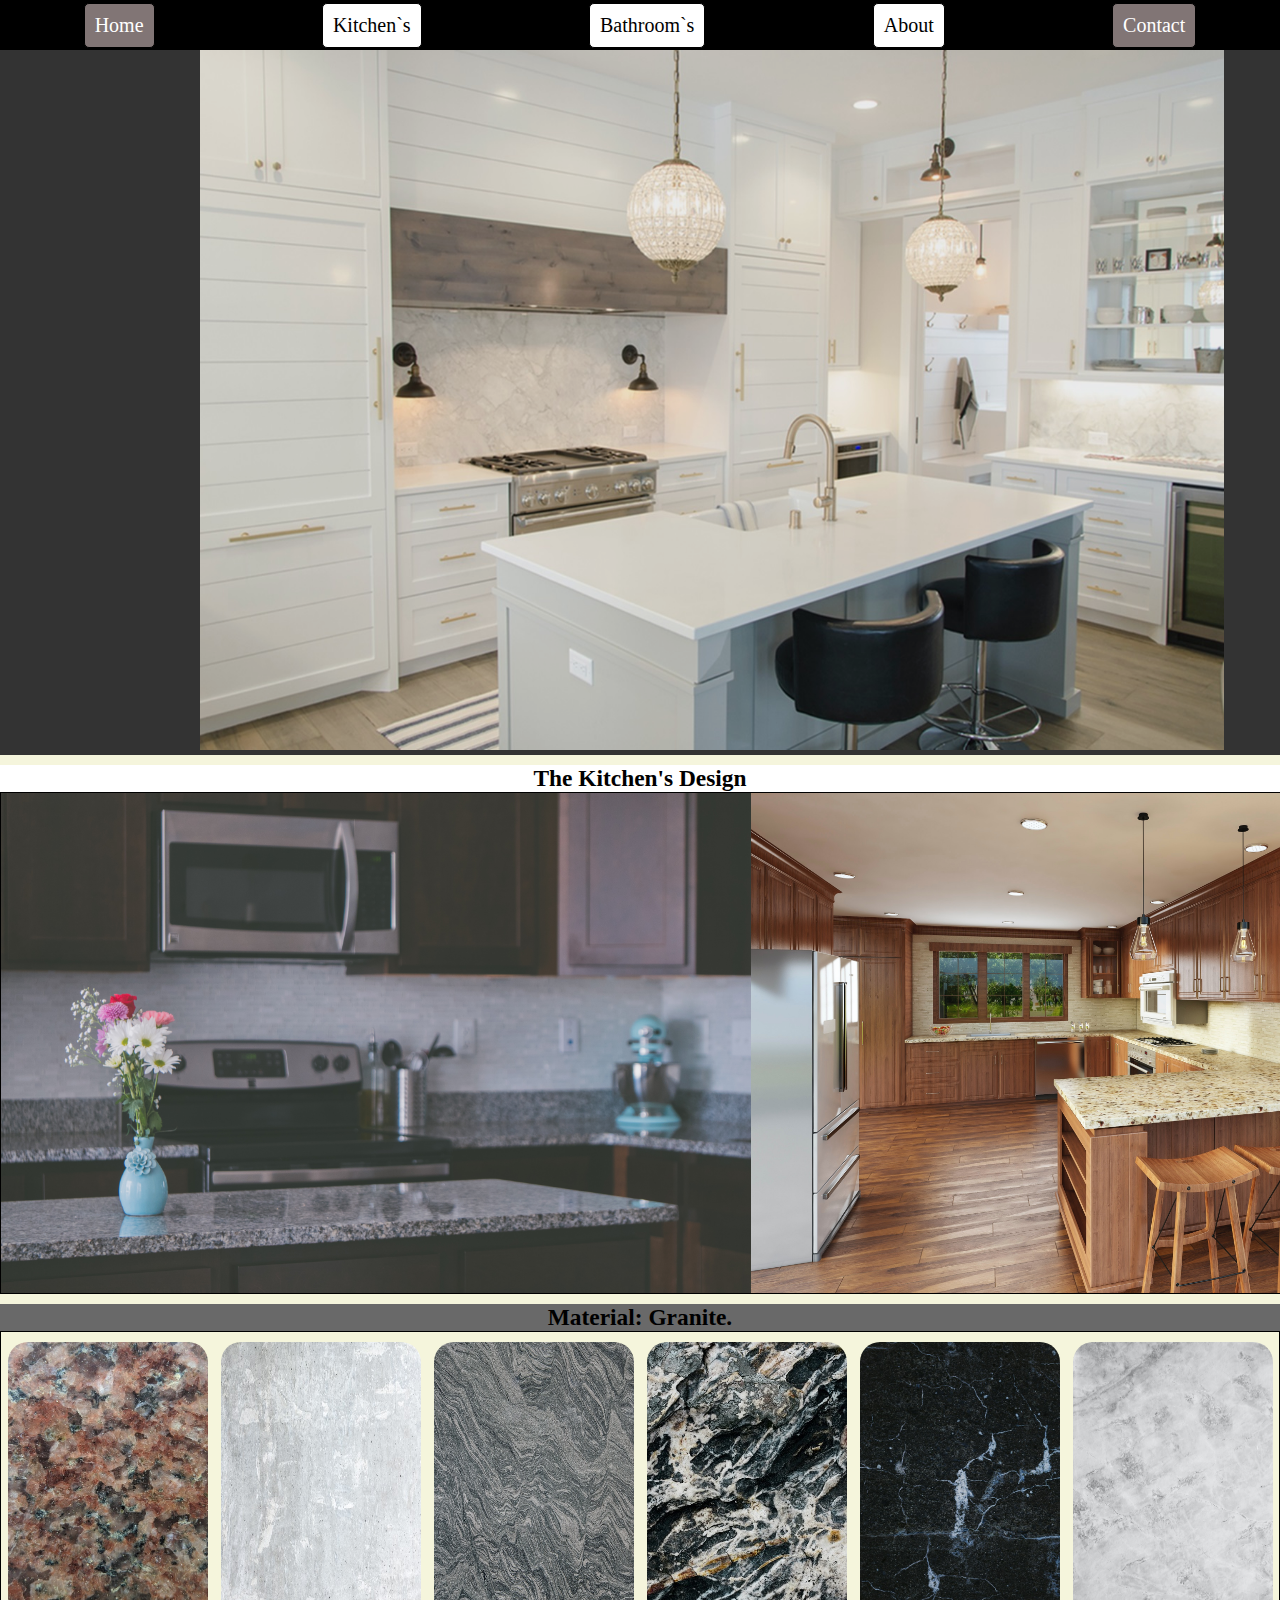
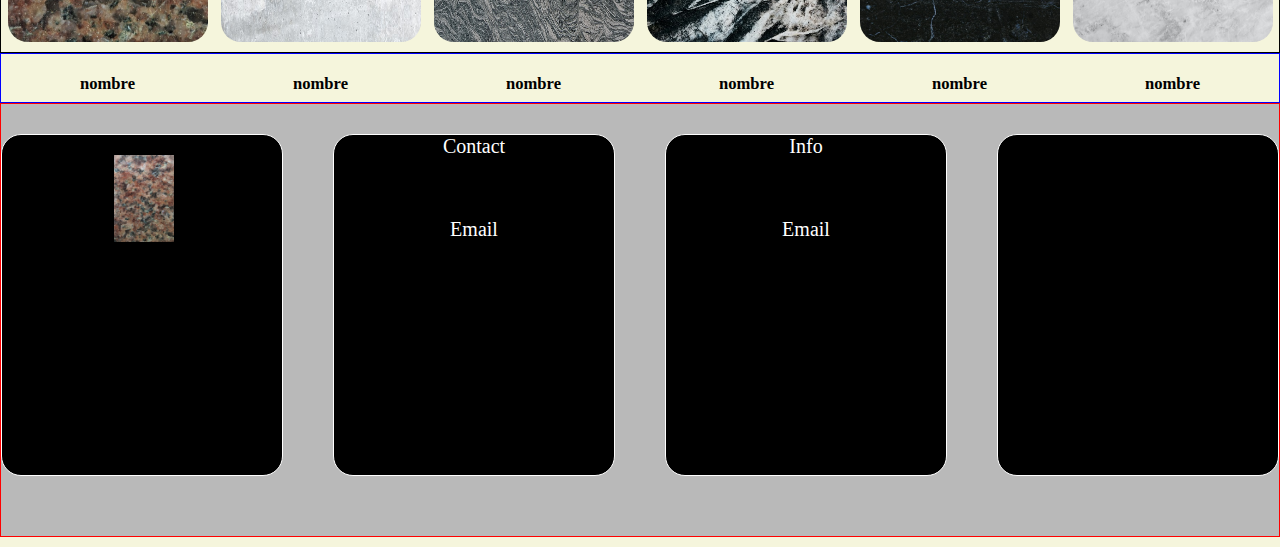
==== index.html @ 1d70a5de "Add files via upload" ====
<!DOCTYPE html>
<html lang="en">
<head>
    <meta charset="UTF-8">
    <meta name="viewport" content="width=device-width, initial-scale=1.0">
    <link rel="stylesheet" href="style.css">
    <title>Granite Flores</title>
</head>
<body>
    <header>
        <nav>
            <ul>
                <a class="uno" href="index.html">Home</a>
                <a href="kitchen.html">Kitchen`s</a>
                <a href="banos.html">Bathroom`s</a>
                <a href="about.html">About</a>
                <a class="dos" href="contact.html">Contact</a>
            </ul>
        </nav>

        <img class="ima" src="./image/diseno1.jpg" alt="1">
    </header>

    <div class="title">
        <h3>The Kitchen's Design</h3>
    </div>

    <article>
        <img class="kitchen1" src="./image/diseno3.jpg" alt="">
        <img class="kitchen" src="./image/diseno6.jpg" alt="">
    </article>

    <div class="title1">
        <h3>Material: Granite.</h3>
    </div>

    <aside>
        <img class="mate" src="./image/1.jpg" alt="">
        <img class="mate" src="./image/2.jpg" alt="">
        <img class="mate" src="./image/3.jpg" alt="">
        <img class="mate" src="./image/4.jpg" alt="">
        <img class="mate" src="./image/5.jpg" alt="">
        <img class="mate" src="./image/6.jpg" alt="">

    </aside>
    <div class="nombre">
        <h5>nombre</h5>
        <h5>nombre</h5>
        <h5>nombre</h5>
        <h5>nombre</h5>
        <h5>nombre</h5>
        <h5>nombre</h5>
    </div>




    <footer class="pie">

        <div class="descripcion">
            <img class="des" src="./image/1.jpg" alt="">
            <p>Lorem ipsum dolor sit amet consectetur adipisicing elit. 
                Quia illo culpa, eum, doloremque eos pariatur molestiae nulla, 
                dignissimos autem a accusamus saepe magni laborum alias rem repellat 
                exercitationem! Deserunt, aut.</p>
        </div>
        
        <div class="contacto">
            
            <label>Contact</label>
            <h5>(832)485-5236</h5>
            <label>Email</label>
            <h5>granito256@gmail.com</h5>


        </div>
        <div class="info">
            <label>Info</label>
            <h5>(832)485-5236</h5>
            <label>Email</label>
            <h5>granito256@gmail.com</h5>
            <p>Work-Time</p>
            <h5>Monday - Friday: 8am to 6pm</h5>
        </div>

        
        <div class="aserca">
            <h2>About US</h2>
            <p>Lorem ipsum dolor sit amet consectetur 
                adipisicing elit. Totam repellendus impedit 
                nemo, eveniet numquam inventore. Voluptates 
                quo iste blanditiis ea?</p>
        </div>
        <!-- <small>&copy; 2024 Granite Flores. All rights reserved | Design by J Garcia</small> -->
    </footer>
</body>
</html>
---- style.css ----
*{
    padding: 0;
    margin: 0;
    box-sizing: border-box;
}
body{
    font-size: 20px;
    background-color: beige;
}
header{
    width: 100%;
    height: auto;
    background:#333333;
}
nav{
    width: 100%;
    height: 50px;
}
ul{
    text-decoration: none;
    width: 100%;
    height: 50px;
    display:flex;
    justify-content: space-around;
    align-items: center;
    background-color: black;
}
a{
    color: black;
    text-decoration: none;
    border-radius: 5px;
    background-color: white;
    padding: 10px;
    border:1px solid black;
}
a:hover{
    box-shadow: 0 0 50px rgba(255, 255, 255, 1);
    background-color: black;
    color:white;
}
.ima{
    width: 80%;
    height: 700px;
    opacity: 0.9;
    margin-left:200px ;
    
}
.uno{
    background-color: rgb(129, 117, 117);
    color:white;
}
.dos{
    background-color: rgb(129, 117, 117);
    color:white;
}
article{
    width: 100%;
    height: auto;
    border:1px solid black;
    display:flex;
    justify-content: space-around;
}
.title{
    width: 100%;
    background-color: white;
    text-align: center;
    

}
.title1{
    width: 100%;
    background-color: rgb(105, 105, 105);
    /* margin-top: 50px; */
    text-align: center;
    

}
.kitchen{
    width: 25%x;
    height: 500px;
    float:left;
}
.kitchen1{
    width: 25%x;
    height: 500px;
    float:right

}
aside{
    width: 100%;
    height: auto;
    border:1px solid black;
    display:flex;
    justify-content: space-around;
}
.mate{
    width: 200px;
    height: 300px;
    border-radius: 20px;
    margin-top: 10px;
    margin-bottom: 10px;
}
.nombre{
    width: 100%;
    height: 50px;
    display: flex;
    justify-content: space-around;
    border:1px solid blue;
}

h3{
    text-align: center;
    margin-top: 10px;
}














footer{
    width: 100%;
    height: 400px;
    border:1px solid black;
    display: flex;
    justify-content:center;
    margin-bottom:10px;
    gap:50px;
}

form{
    width: 25%;
    height: auto;
    display: flex;
    flex-direction: column;
    justify-content: center;
    align-items: center;
    border:1px solid black;
    background-color: #333333;
    border-radius: 30px;
    margin: 20px;
}
label{
    font-size: 20px;
    padding: 5px;
    color:white;
}

input,
textarea{

    width: 80%;
    font-family: Arial, sans-serif;
    outline: none;
    padding: 10px;
    border: 1px solid #000000;
    border-radius: 4px;
    height: 60px;
    
}

textarea:hover{

    box-shadow: 2px 2px 8px rgba(0,0,255, 1);
    border:1px solid black;
}
input:hover{
    box-shadow: 2px 2px 8px rgba(0,0,255, 1);
    border:1px solid black;
}

.redes{
    width: 15%;
    height: auto;
    border:1px solid black;
    
}
p{
    text-align: center;
    font-weight: bold;
    font-size: 18px;

}


.pie{
    width: 100%;
    height: auto;
    display:flex;
    border:1px solid red;
    justify-content: space-around;
    background-color: rgb(185, 185, 185);
}

.des{
    width: 60px;
    height: auto;
    margin-top: 20px;
    margin-bottom: 20px;
    margin-left: 40%;

}
.contacto{
    height: auto;
    width: 300px;
    margin-top: 30px;
    margin-bottom: 60px;
    display:block;
    flex-direction: column;
    border:1px solid white;
    text-align: center;
    align-items: center;
    background-color: black;
    border-radius: 20px;
}
.info{
    width: 300px;
    height: auto;
    margin-top: 30px;
    margin-bottom: 60px;
    display:block;
    flex-direction: column;
    border:1px solid white;
    text-align: center;
    background-color: black;
    border-radius: 20px;
}
.descripcion{
    width: 300px;
    height: auto;
    margin-top: 30px;
    margin-bottom: 60px;
    display:block;
    flex-direction: column;
    border:1px solid white;
    background-color: black;
    border-radius: 20px;
}
.aserca{
    width: 300px;
    height: auto;
    margin-top: 30px;
    margin-bottom: 60px;
    display:block;
    flex-direction: column;
    border:1px solid white;
    background-color: black;
    border-radius: 20px;
}
label, h5, h2, p{
    margin-top: 20px;
    margin-bottom: 20px;
}

h2, p{
    text-align: center;
}

.parraf{
    width: 20%;
    height: auto;
    margin-top: 60px;
    margin-left: 80px;
}
.contactUs{
    text-align: center;
}
.letra{
    width: 100%;
    height: auto;
}
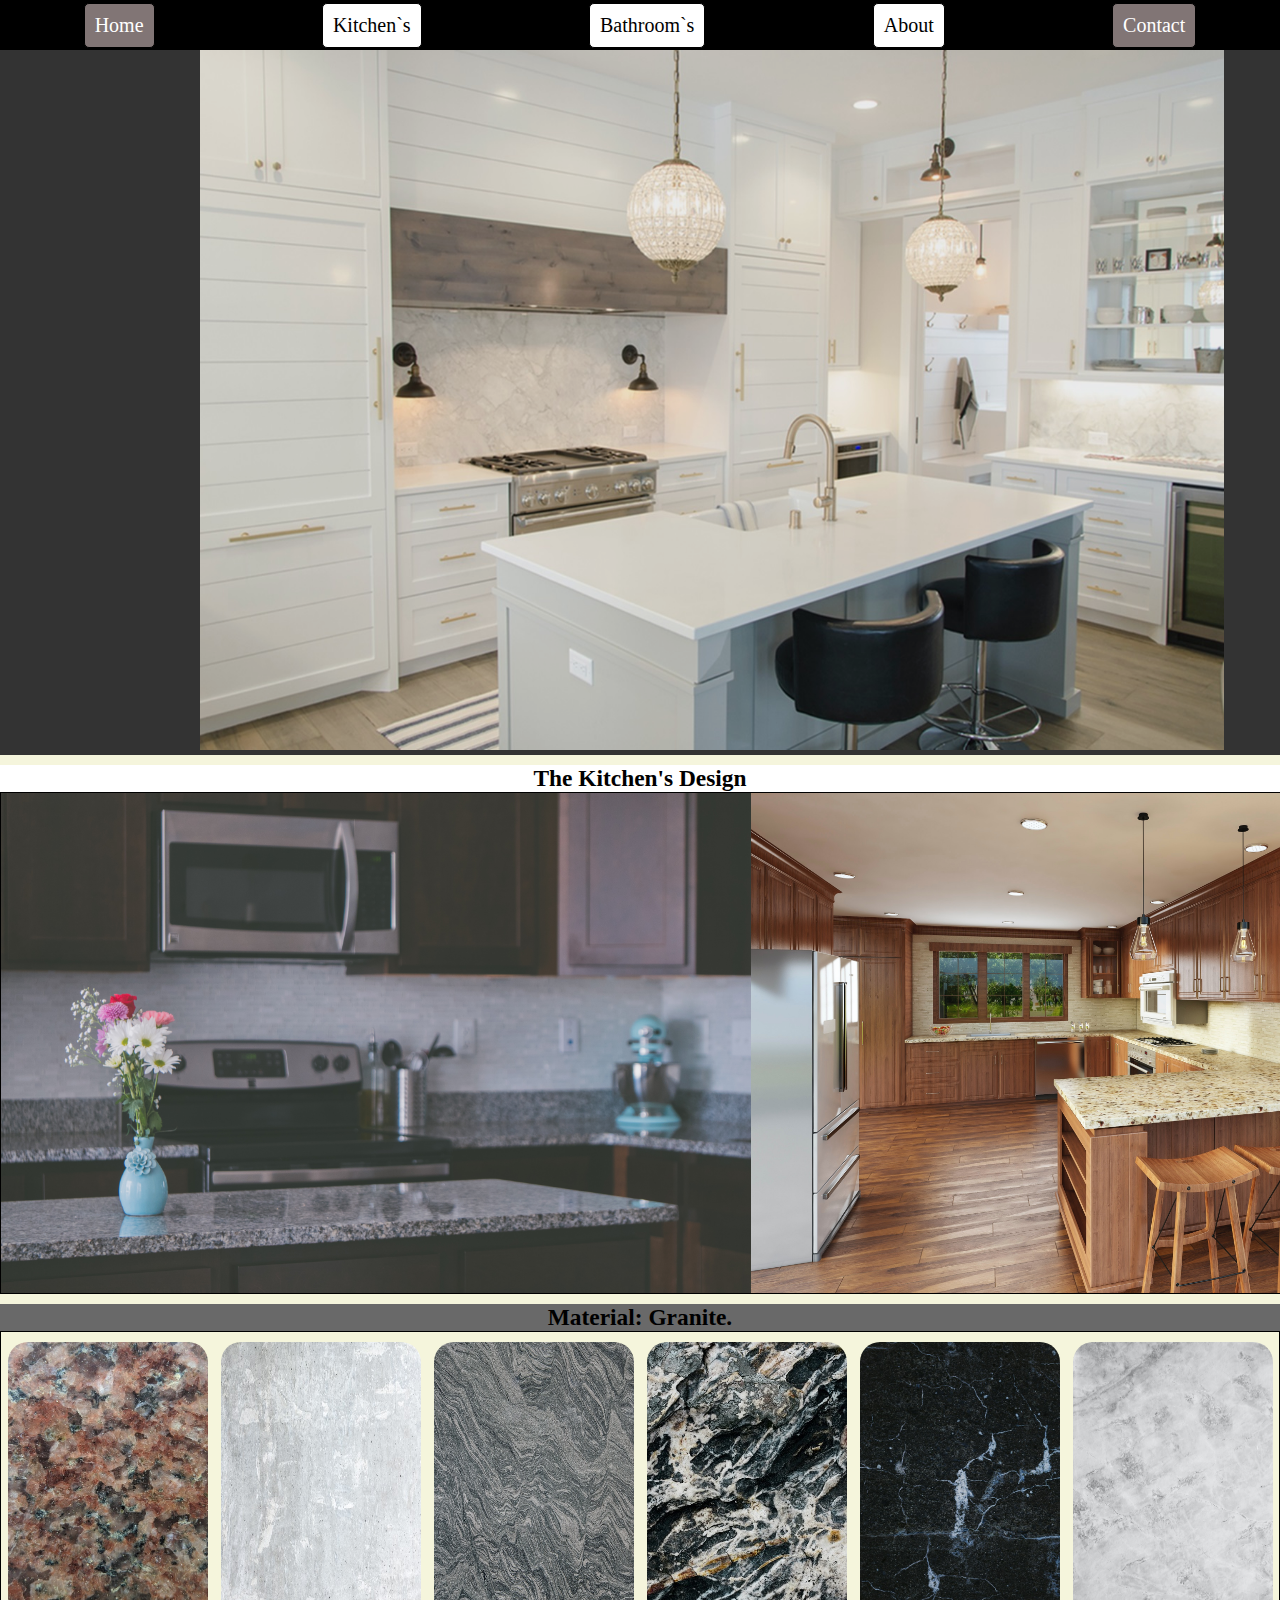
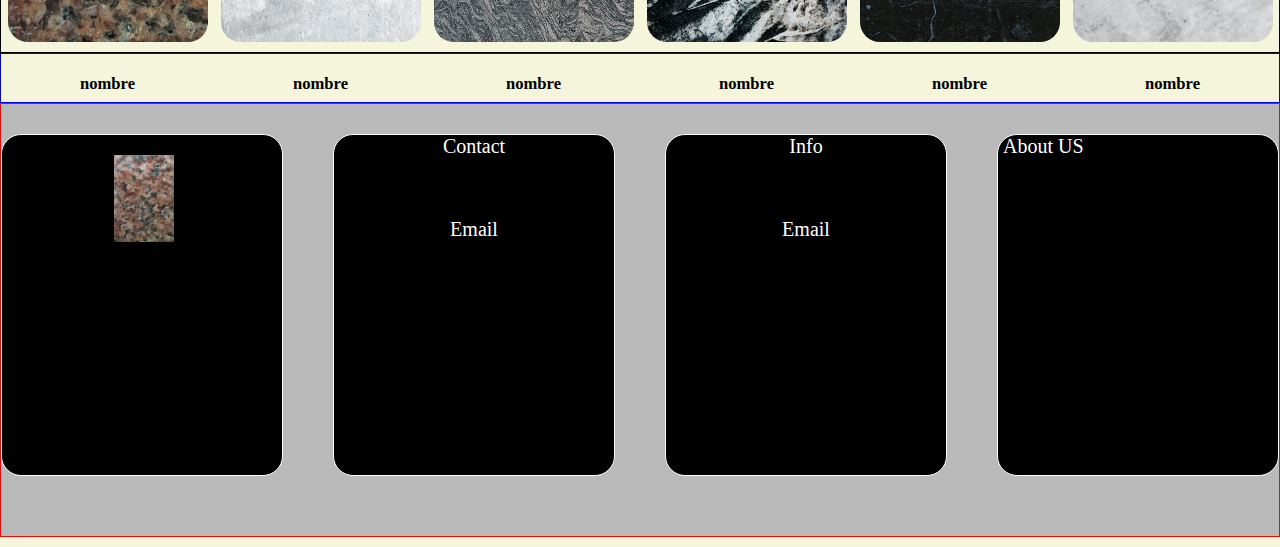
==== commit 09bcd9ae: "Add files via upload" ====
--- a/index.html
+++ b/index.html
@@ -4,6 +4,7 @@
     <meta charset="UTF-8">
     <meta name="viewport" content="width=device-width, initial-scale=1.0">
     <link rel="stylesheet" href="style.css">
+    <link rel="stylesheet" href="query1.css">
     <title>Granite Flores</title>
 </head>
 <body>
@@ -85,7 +86,7 @@
 
         
         <div class="aserca">
-            <h2>About US</h2>
+            <label class="lema1">About US</label>
             <p>Lorem ipsum dolor sit amet consectetur 
                 adipisicing elit. Totam repellendus impedit 
                 nemo, eveniet numquam inventore. Voluptates 
--- a/query1.css
+++ b/query1.css
@@ -0,0 +1,338 @@
+
+@media  screen and (max-width:1024px){
+    .mate{
+        width: 150px;
+    }
+    .kitchen1{
+        width: 47%;
+    }
+    .kitchen{
+        width: 47%;
+    }
+    .tres{
+        width: 300px;
+    }
+    .ima{
+        width: 100%;
+        height: auto;
+        margin-left: 0px;
+    }
+    footer{
+        display:flex;
+        justify-content: center;
+    }
+}
+@media  screen and (max-width:768px){
+    .mate{
+        width: 100px;
+        height: 100px;
+    }
+    .kitchen1{
+        width: 47%;
+        height: 200px;
+    }
+    .kitchen{
+        width: 47%;
+        height: 200px;
+    }
+    .tres{
+        width: 200px;
+        height: 300px;
+    }
+    .ima{
+        width: 100%;
+        height: auto;
+        margin-left: 0px;
+    }
+    footer{
+        display:flex;
+        justify-content: center;
+        height: auto;
+    }
+    .des{
+        width: 30px;
+        height: 60px;
+    }
+    p{
+        font-size: 15px;
+    }
+    form{
+        width: 50%;
+        height: auto;
+    }
+    input{
+        margin-bottom: 10px;
+        height: 40px;
+    }
+    textarea{
+        height: 70px;
+        margin-bottom: 15px;
+    }
+    h2 h5 label{
+        font-size:25px ;
+    }
+}
+@media screen and (max-width:480px){
+    nav a{
+        padding: 10px;
+        font-size: 15px;
+    }
+    nav{
+        width: 100%;
+    }
+    body{
+        font-family: sans-serif;
+    }
+    .mate{
+        width: 70px;
+        height: 100px;
+    }
+    .kitchen1{
+        width: 40%;
+        height: 100px;
+    }
+    .kitchen{
+        width:40%;
+        height: 100px;
+    }
+    .tres{
+        width: 150px;
+        height: 200px;
+        border:1px solid black;
+    }
+    .ima{
+        width: 100%;
+        height: auto;
+        margin-left: 0px;
+    }
+    footer{
+        display:flex;
+        flex-direction: column;
+        height: auto;
+    }
+    .parraf{
+        text-align: center;
+        border:1px solid black;
+        width: 70%;
+        height: auto;
+        background-color: black;
+        border-radius: 10px;
+    }
+    .des{
+        width: 100px;
+        height: 150px;
+        align-items: center;
+    }
+    p{
+        font-size: 15px;
+    }
+    form{
+        width: 90%;
+        height: auto;
+    }
+    input{
+        margin-bottom: 10px;
+        height: 40px;
+    }
+    textarea{
+        height: 70px;
+        margin-bottom: 15px;
+    }
+    h2 h5 label{
+        font-size:25px ;
+    }
+    .pie{
+        display:flex;
+        flex-direction: column;
+        align-items: center;
+    }
+    .aserca{
+        height: auto;
+    }
+    .lema{
+        background-color: white;
+        color:black;
+        font-size: 20px;
+        border:1px solid white;
+        padding-top: 15px;
+        text-align: center;
+    }
+    .lema1{
+        margin-left: 100px;
+    }
+    .abut{
+        background-color: black;
+        color:white;
+    }
+    
+    .left{
+        border-radius: 20px;
+        margin-left: 30px;
+        margin-bottom: 20px;
+    }
+    .parrafo{
+        
+        width: 98%;
+        margin-left: 0px;
+    }
+    .parrafo1{
+        
+        width: 98%;
+        margin-left: 0px;
+    }
+    .right{
+        border-radius: 20px;
+        margin-left: 30px;
+        margin-bottom: 20px;
+    }
+    .abouut{
+        
+        width: 100%;
+        height: auto;
+        display: flex;
+        flex-direction: column;
+        
+    }
+    header{
+        width: 100%;
+    }
+
+}
+@media screen and (max-width:320px){
+    nav a{
+        padding: 5px;
+        font-size: 12px;
+    }
+    nav{
+        width: 100%;
+    }
+    body{
+        font-family: sans-serif;
+    }
+    .mate{
+        width: 50px;
+        height: 60px;
+    }
+    .nombre{
+        width: 100%;
+    }
+
+    h5{
+        font-size: 8px;
+    }
+
+    .kitchen1{
+        width: 40%;
+        height: 100px;
+    }
+    .kitchen{
+        width:40%;
+        height: 100px;
+    }
+    .tres{
+        width: 90px;
+        height: 80px;
+        border:1px solid black;
+    }
+    .ima{
+        width: 100%;
+        height: auto;
+        margin-left: 0px;
+    }
+    footer{
+        display:flex;
+        flex-direction: column;
+        height: auto;
+    }
+    .parraf{
+        text-align: center;
+        border:1px solid black;
+        width: 90%;
+        height: auto;
+        background-color: black;
+        border-radius: 10px;
+        margin-left: 10px;
+    }
+    .des{
+        width: 100px;
+        height: 150px;
+        align-items: center;
+    }
+    p{
+        font-size: 15px;
+    }
+    form{
+        width: 90%;
+        height: auto;
+    }
+    input{
+        margin-bottom: 10px;
+        height: 40px;
+    }
+    textarea{
+        height: 70px;
+        margin-bottom: 15px;
+    }
+    h2 h5 label{
+        font-size:25px ;
+    }
+    .pie{
+        display:flex;
+        flex-direction: column;
+        align-items: center;
+    }
+    .aserca{
+        width: 100%;
+        height: auto;
+        margin-left: 0px;
+    }
+    .lema{
+        background-color: white;
+        color:black;
+        font-size: 15px;
+        border:1px solid white;
+        padding-top: 15px;
+        text-align: center;
+    }
+    .lema1{
+        margin-left: 100px;
+    }
+    .abut{
+        background-color: black;
+        color:white;
+    }
+    
+    .left{
+        width: 100%;
+        border-radius: 20px;
+        margin-left: 0px;
+        margin-bottom: 20px;
+    }
+    .parrafo{
+        
+        width: 98%;
+        margin-left: 0px;
+    }
+    .parrafo1{
+        
+        width: 98%;
+        margin-left: 0px;
+    }
+    .right{
+        width: 100%;
+        border-radius: 20px;
+        margin-left: 0px;
+        margin-bottom: 20px;
+    }
+    .abouut{
+        
+        width: 100%;
+        height: auto;
+        display: flex;
+        flex-direction: column;
+        
+    }
+    header{
+        width: 100%;
+    }
+}